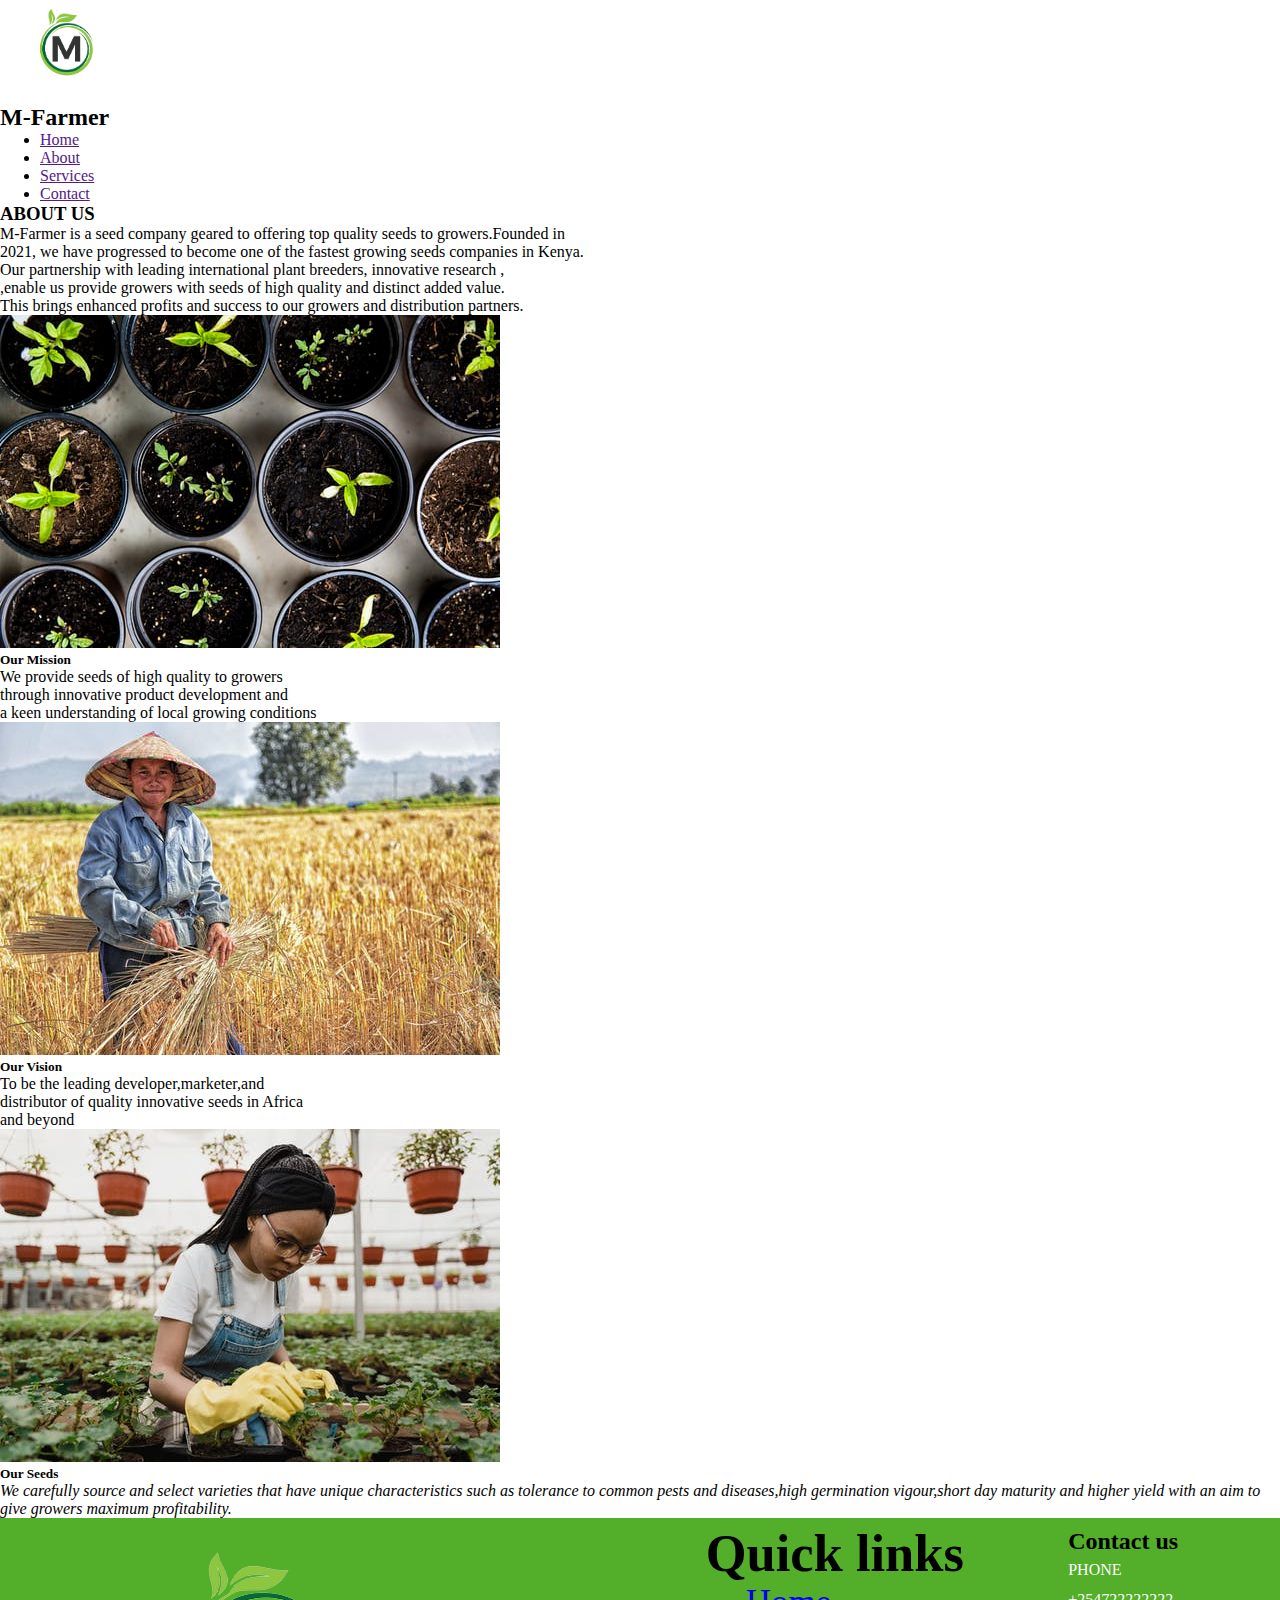
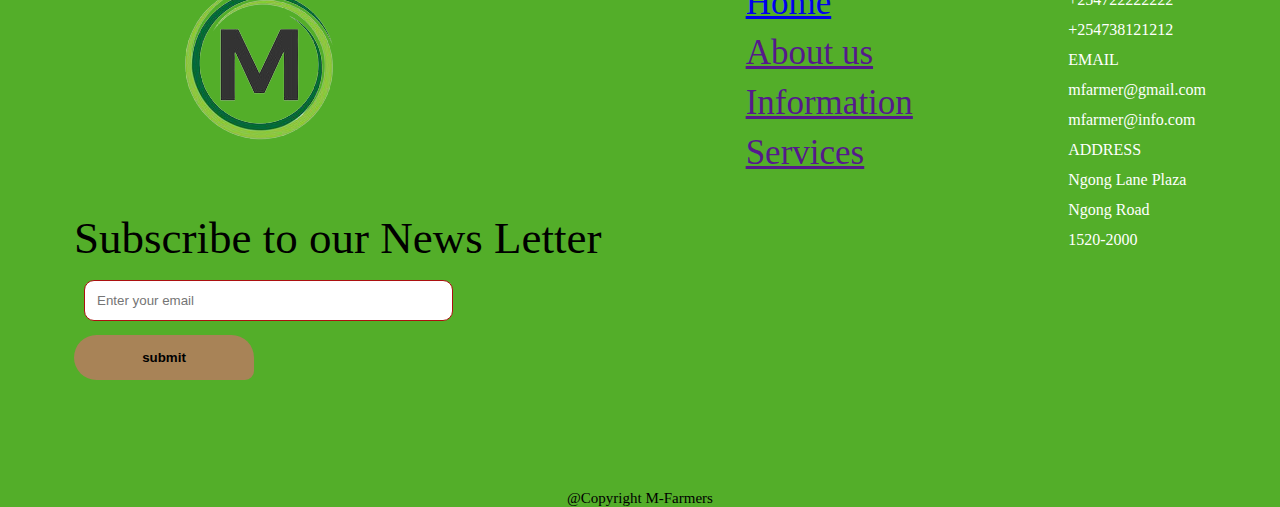
==== about.html @ 9762003d "it will" ====
<!DOCTYPE html>
<html lang="en">
<head>
    <meta charset="UTF-8">
    <meta http-equiv="X-UA-Compatible" content="IE=edge">
    <meta name="viewport" content="width=device-width, initial-scale=1.0">
    <link rel="stylesheet" href="style.css">
    <link rel="stylesheet" href="https://pro.fontawesome.com/releases/v5.10.0/css/all.css" integrity="sha384-AYmEC3Yw5cVb3ZcuHtOA93w35dYTsvhLPVnYs9eStHfGJvOvKxVfELGroGkvsg+p" crossorigin="anonymous"/>
    <title>About Us</title>
</head>
<body>
    <div class="top">
    <img src="images/logo-removebg-preview.png" alt="" height="100px">
    <h2>M-Farmer</h2>

<ul class="navlink">
                <li><a href="">Home</a> </li>
                <li><a href="">About</a> </li>
                <li><a href="">Services</a> </li>
                <li><a href="">Contact</a> </li>
               
</ul>
</div>


<div class="about">
    <h3> ABOUT US</h3>

</div>

<div class="company">
    <p class="company1">M-Farmer is a seed company geared to offering top quality seeds to growers.Founded in <br> 2021, we have progressed to become one of the fastest growing seeds companies in Kenya. <br> Our partnership with leading international plant breeders, innovative research ,<br>
         ,enable us provide growers with seeds of high quality and distinct added value.<br>This brings enhanced profits and success to our growers and distribution partners.</p>
         <img class="seed1" src="images/seedy.jpeg" alt="" >
</div>

<div class="our">
<div class="mission">
    <h5>Our Mission</h5>
    <p>We provide seeds of high quality to growers <br> through innovative product development and <br>a keen understanding of local growing conditions</p>
    <img src="images/mission.jpeg" alt="">
</div>
<div class="vision">
    <h5>Our Vision</h5>
    <p>To be the leading developer,marketer,and <br> distributor of quality innovative seeds in Africa <br>and beyond</p>
    <img src="images/vision.jpeg" alt="">
</div>
</div>

<div class="seeds">
<h5>Our Seeds</h5>
<p> <em>We carefully source and select varieties that have unique characteristics such as tolerance to common pests and diseases,high germination vigour,short day maturity and higher yield with an aim to give growers maximum profitability.</em></p>
</div>


<div class="mainfooter">
        <section class="footer">
            <div class="address">
                <img src="images/lg image.png" alt="" id="image" >
                <br>
                <div class="news">
                    Subscribe to our News Letter
                    <form>
                        <input type="text" name="email" id="email" placeholder="Enter your email">
                    </form>
                     <button class="btn">submit</button>
                </div>
            </div>
           <div class="mail">
               <h2>
                   Quick links
               </h2>
               <ul>
                   <li> <a href="#">Home</a></li>
                   <li> <a href="">About us</a></li>
                   <li> <a href="">Information</a></li>
                   <li> <a href="">Services</a></li>
               </ul>
           </div>
            <div class="call">
                <h2>Contact us</h2>
                <i class="fas fa-phone-alt phone"></i>
                <p>
                    PHONE <br>
                    +254722222222 <br>
                    +254738121212
                </p>
                <i class="fas fa-envelope-open-text email"></i>
            <p>
                EMAIL <br>
                mfarmer@gmail.com <br>
                 mfarmer@info.com
            </p>
            <i class="fas fa-map-marker-alt location"></i>
                <p>
                    ADDRESS <br>
                    Ngong Lane Plaza <br>
                    Ngong Road <br>
                    1520-2000
                </p>
            </div>
        </section>
        <div class="images">
            <a href="https://www.facebook.com/" target="/blank"> <i class="fab fa-facebook-square fb"></i></a>
            <a href="https://twitter.com/login" target="/blank"><i class="fab fa-twitter-square tw"></i></a>
          <a href="https://www.instagram.com/accounts/login/" target="/blank"> <i class="fab fa-instagram tw"></i></a>
   
        </div>
        <p class="copyrite">
            @Copyright M-Farmers
        </p>
    </div>



</body>
</html>
---- style.css ----
*{
    margin: 0%;
}
nav{
    display: flex ;
    justify-content: space-between;
    margin-bottom: 3px;
    background-color: #53AE29;
    position: sticky;
}
.nav-bar ul{
    display: flex;
    justify-content: space-around;
}
.nav-bar li{
    padding-right: 40px;
    padding-top: 30px;
    list-style: none;
    font-size: 26px;
    margin-right: 0%;
}
.header_logo{
    display: flex;
    justify-content: space-around;
}
.header_logo h3{
    font-size: 30px;
    margin-top: 30px;
    
}
.landmap{
    display: flex;
    justify-content: space-between;
}
.description{
  font-size: 36px;
}
.description h5{
    margin-left: 40px;
    margin-top: 10px;
}
.description p{
    margin-top: 20px;
}
.content2{
    display: flex;
    justify-content: space-between;
    margin: 0px 200px 0px 200px;
}
.content{
    background-color: #EBDFD1;

}
.content h4{
    text-align: center;
    padding: 40px;
    font-size: 26px;
}
.box{
    margin-top: 100px;
    border: 2px solid black;
    margin-bottom: 20px;
    padding: 10px;
    
}
.center-box{
    border: solid 2px black;
    margin-top: 80px;
    padding: 10px;
}
.inner{
    display: flex;
    justify-content: space-between;
    font-size: 35px;
}
.main{
    background-color: #EBDFD1;
    padding-top: 100px;
}
.main h5{
   text-align: center; 
   margin-top: 50px;
   font-size: 30px;
   padding: 20px;
}
.final h3{
    text-align: center;
    
}

.store{
    display: flex;
    justify-content: space-between;
    margin: 20px 80px 0px 80px;
}
.box2{
    border-radius: 20px;
    box-shadow: 2px 2px 5px grey;

} 
botton:hover{
     color:#53AE29;;
    background-color: #EBDFD1;
}
.final button{
    margin: 50px 600px 30px 500px;
    padding: 10px 50px 10px 70px;
    text-align: center;
    border-radius: 10px;
    background-color: #A88357;
    border: none;
}
.mainfooter{
    background-color: #53AE29;
}
.footer{
    display: flex;
    flex-direction: row;
    justify-content: space-between;
    padding: 10px;
    margin: 0 5%;
}
.footer .address .location{
    font-size: 35px;
}
.footer .mail{
    font-size: 35px;
    line-height: 50px;
}
.footer .mail .email{
    font-size: 35px;
}
.footer .call .phone{
    font-size: 35px;
}
.footer p{
    line-height: 30px;
    padding-bottom: 0px;
    color: white;
}
.images{
    display: flex;
    flex-direction: row;
    justify-content: space-evenly ;
    padding: 50px;
    margin: 0% 40%;
}
.images:hover{
    color: #A88357;
}
.mainfooter .copyrite{
   text-align: center;
    font-size: 15px;
}
#image{
    margin-right: 30px;
}
.footer .news{
    font-size: 45px;
}
.mail ul{
    list-style: none;
}
.mail ul li {
    text-decoration: none;
}
.btn{
    padding: 15px 45px;
    border-radius:  25px 25px 10px 25px;
    background-color: #A88357;
    border: none;
    font-weight: bold;
    width: 180px;
}
input[type=text], textarea {
    width: 70%;
    padding: 12px;
    border: 1px solid rgb(172, 16, 16);
    border-radius: 10px;
    box-sizing: border-box;
    margin-top: 6px;
    margin-left: 10px;
    }
    .btn:hover{
    color:#53AE29;;
    background-color: #EBDFD1;
}
.fb{
    font-size: 50px;
    color: black;
}
.ig{
    font-size: 50px;
    color: purple;
}
.tw{
    font-size: 50px;
    color:black;
    
}
.location{
    font-size:50px;
}
.email{
    font-size: 50px;
}
.phone{
    font-size: 50px;
}
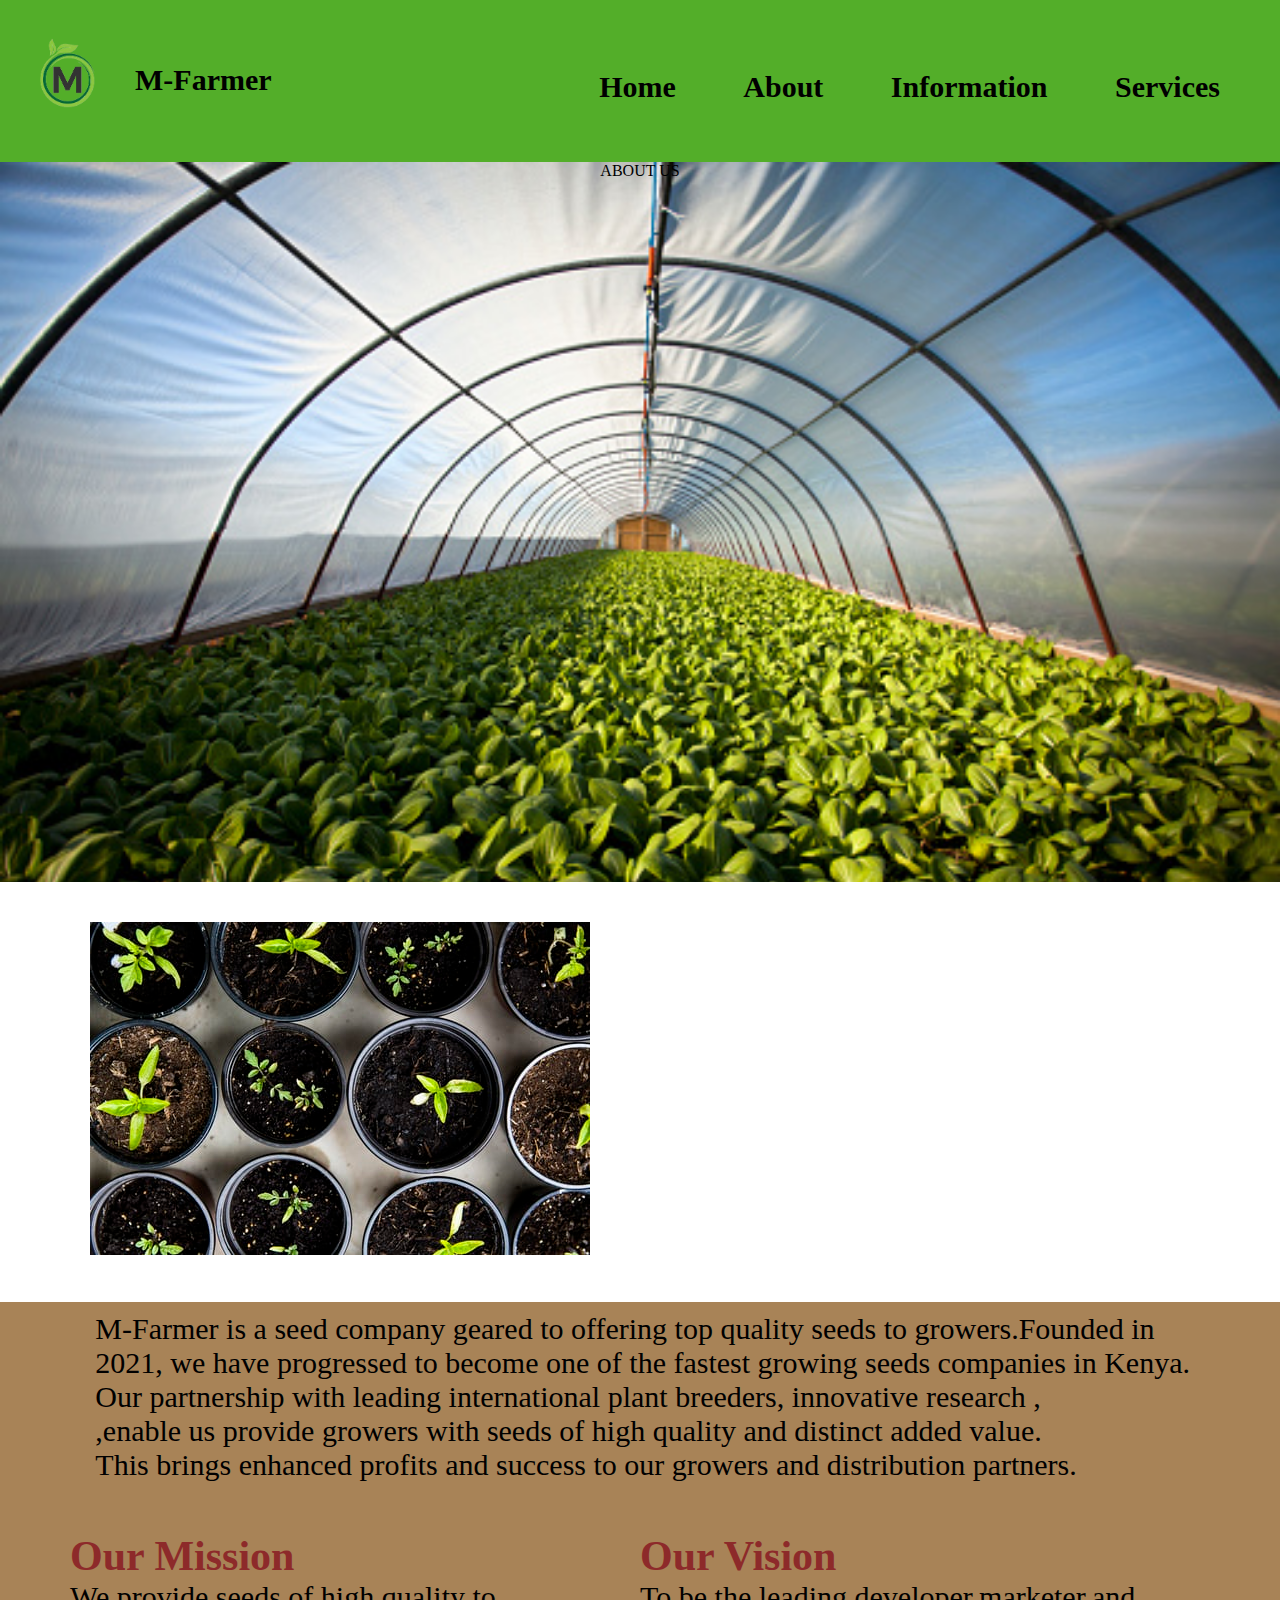
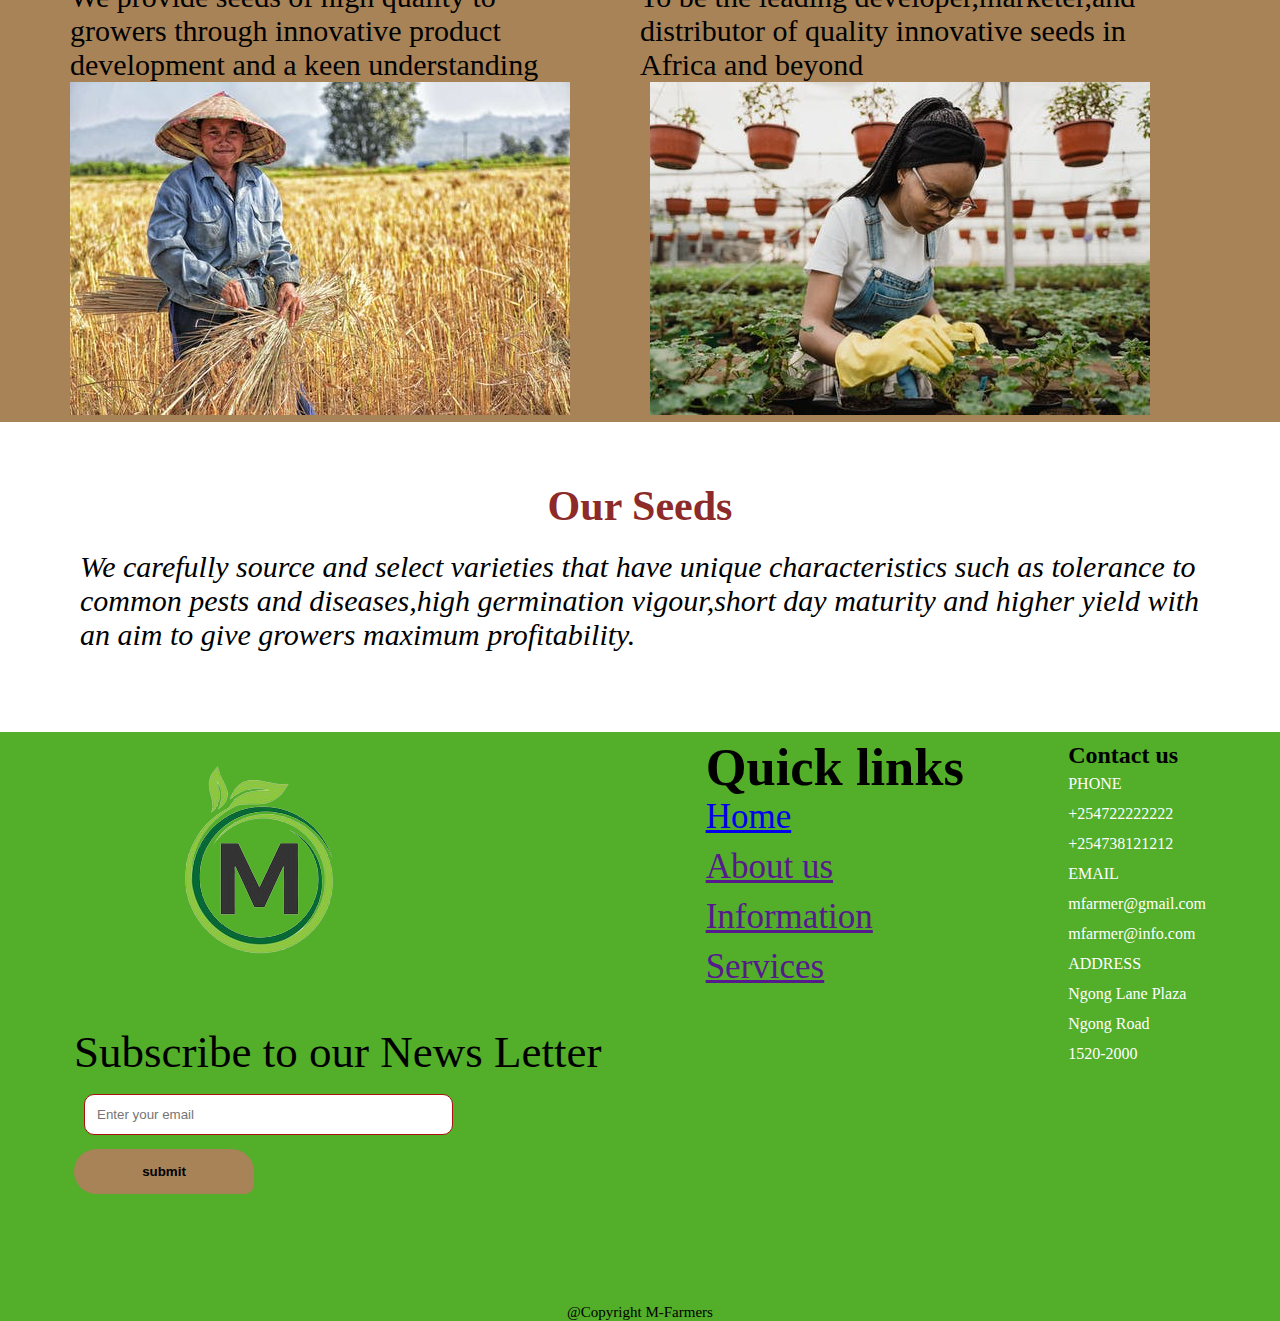
==== commit 62f4411e: "merge" ====
--- a/about.html
+++ b/about.html
@@ -1,48 +1,53 @@
 <!DOCTYPE html>
 <html lang="en">
 <head>
+
     <meta charset="UTF-8">
     <meta http-equiv="X-UA-Compatible" content="IE=edge">
     <meta name="viewport" content="width=device-width, initial-scale=1.0">
-    <link rel="stylesheet" href="style.css">
+    <link rel="stylesheet" href="index.css">
     <link rel="stylesheet" href="https://pro.fontawesome.com/releases/v5.10.0/css/all.css" integrity="sha384-AYmEC3Yw5cVb3ZcuHtOA93w35dYTsvhLPVnYs9eStHfGJvOvKxVfELGroGkvsg+p" crossorigin="anonymous"/>
     <title>About Us</title>
 </head>
 <body>
-    <div class="top">
-    <img src="images/logo-removebg-preview.png" alt="" height="100px">
-    <h2>M-Farmer</h2>
-
-<ul class="navlink">
-                <li><a href="">Home</a> </li>
-                <li><a href="">About</a> </li>
-                <li><a href="">Services</a> </li>
-                <li><a href="">Contact</a> </li>
-               
-</ul>
-</div>
+    <div class="container">
+        
+        <img src="images/logo-removebg-preview (1).png" width="135px" class="logo" alt="">
+        <h3 class="logo">M-Farmer </h3>
+       
+       <nav>
+           <ul style="text-decoration: none; color: black">
+               <li> <a href="index.html">Home</a> </li>
+               <li> <a href="about.html">About</a> </li>
+               <li> <a href="information.html">Information</a> </li>
+               <li> <a href="services.html">Services</a> </li>
+           </ul>
+       </nav>
+       
+   </div>
 
 
 <div class="about">
-    <h3> ABOUT US</h3>
+    <p>ABOUT US</p> 
 
 </div>
 
 <div class="company">
+    <img class="seed1" src="images/seedy.jpeg" alt="" >
     <p class="company1">M-Farmer is a seed company geared to offering top quality seeds to growers.Founded in <br> 2021, we have progressed to become one of the fastest growing seeds companies in Kenya. <br> Our partnership with leading international plant breeders, innovative research ,<br>
          ,enable us provide growers with seeds of high quality and distinct added value.<br>This brings enhanced profits and success to our growers and distribution partners.</p>
-         <img class="seed1" src="images/seedy.jpeg" alt="" >
+         
 </div>
 
 <div class="our">
 <div class="mission">
     <h5>Our Mission</h5>
-    <p>We provide seeds of high quality to growers <br> through innovative product development and <br>a keen understanding of local growing conditions</p>
+    <p>We provide seeds of high quality to <br> growers through innovative product <br> development and a keen understanding <br of local growing conditions</p>
     <img src="images/mission.jpeg" alt="">
 </div>
 <div class="vision">
     <h5>Our Vision</h5>
-    <p>To be the leading developer,marketer,and <br> distributor of quality innovative seeds in Africa <br>and beyond</p>
+    <p>To be the leading developer,marketer,and <br> distributor of quality innovative seeds in <br> Africa and beyond</p>
     <img src="images/vision.jpeg" alt="">
 </div>
 </div>
--- a/index.css
+++ b/index.css
@@ -0,0 +1,221 @@
+* {
+    margin: 0px;
+    padding: 0px;
+    box-sizing: border-box;
+}.container{
+  
+    background-color:#53AE29;
+  
+    width: 100%;
+    padding: 0px;
+    
+}
+.container::after{
+    content: '';
+    display: table;
+    clear: both;
+}
+
+.container .logo{
+    display: inline-block;
+    float: left;
+    padding: 30px 0px;
+    font-size: 30px;
+    
+    
+}
+
+.container h3{
+    
+    margin-top: 33px;
+}
+.container nav{
+
+    float: right;
+    font-size: 30px;
+    margin-top: 40px;
+   
+    
+}
+
+.container nav ul{
+    padding: 30px;
+    list-style: none;
+    font-weight: bold;
+    
+}
+
+.container nav ul li{
+    display: inline-block;
+    padding:  0px 30px;
+    
+}
+.container nav ul a{
+    text-decoration: none;
+    color: black;
+}
+
+.container nav ul a:hover{
+    color: #A88357;
+    background-color: #EBDFD1;
+}
+.about{
+    background-image: url("images/greenhouse.jpg");
+    background-repeat: no-repeat;
+    background-size: cover;
+    height: 80vh;
+    width:100% ;
+    text-align: center;
+    color: white;
+}
+.about h3 {
+    padding: 580px;
+    font-weight: bold;
+    font-size: 60px;
+}
+.company{
+    padding: 40px;
+    font-size: 30px;
+    font-weight:initial;
+}
+.seed1{
+   margin-left: 50px;
+   
+}
+.company1{
+    padding: 50px;
+    float: right;
+}
+.about{
+    color:black;
+    
+}
+
+.our{
+    background-color: #A88357;
+}
+.mission h5{
+    color: #8D2A2A;
+    font-size: 42px;
+}
+.mission img{
+    margin-left: 0px;
+}
+ .vision h5 {
+    color: #8D2A2A;
+    font-size: 42px;
+ }
+ .vision img{
+     margin-left: 10px;
+ }
+.mission{
+    padding-left: 0px;
+    font-size: 30px;
+    margin-left: 70px;
+}
+.vision{
+   float: right;
+    font-size:30px;
+   margin-top: -490px;
+   padding-right: 50px;
+   margin-right: 80px;
+}
+.seeds{
+    padding: 60px;
+    font-size: 30px;
+}
+.seeds p{
+    padding: 20px;
+}
+.seeds h5{
+    color: #8D2A2A;
+    font-size: 42px;
+    text-align: center;
+}
+.mainfooter{
+    background-color: #53AE29;
+}
+.footer{
+    display: flex;
+    flex-direction: row;
+    justify-content: space-between;
+    padding: 10px;
+    margin: 0 5%;
+}
+.footer .address .location{
+    font-size: 35px;
+}
+.footer .mail{
+    font-size: 35px;
+    line-height: 50px;
+}
+.footer .mail .email{
+    font-size: 35px;
+}
+.footer .call .phone{
+    font-size: 35px;
+}
+.footer p{
+    line-height: 30px;
+    padding-bottom: 0px;
+    color: white;
+}
+.images{
+    display: flex;
+    flex-direction: row;
+    justify-content: space-evenly ;
+    padding: 50px;
+    margin: 0% 40%;
+}
+.images:hover{
+    color: #A88357;
+}
+.mainfooter .copyrite{
+   text-align: center;
+    font-size: 15px;
+}
+#image{
+    margin-right: 30px;
+}
+.footer .news{
+    font-size: 45px;
+}
+.mail ul{
+    list-style: none;
+}
+.mail ul li {
+    text-decoration: none;
+}
+.fb{
+    font-size: 50px;
+    color: black;
+}
+.ig{
+    font-size: 50px;
+    color: purple;
+}
+.tw{
+    font-size: 50px;
+    color:black;
+}
+.btn{
+    padding: 15px 45px;
+    border-radius:  25px 25px 10px 25px;
+    background-color: #A88357;
+    border: none;
+    font-weight: bold;
+    width: 180px;
+}
+ .btn:hover{
+    color:#53AE29;;
+    background-color: #EBDFD1;
+}
+input[type=text], textarea {
+    width: 70%;
+    padding: 12px;
+    border: 1px solid rgb(172, 16, 16);
+    border-radius: 10px;
+    box-sizing: border-box;
+    margin-top: 6px;
+    margin-left: 10px;
+    }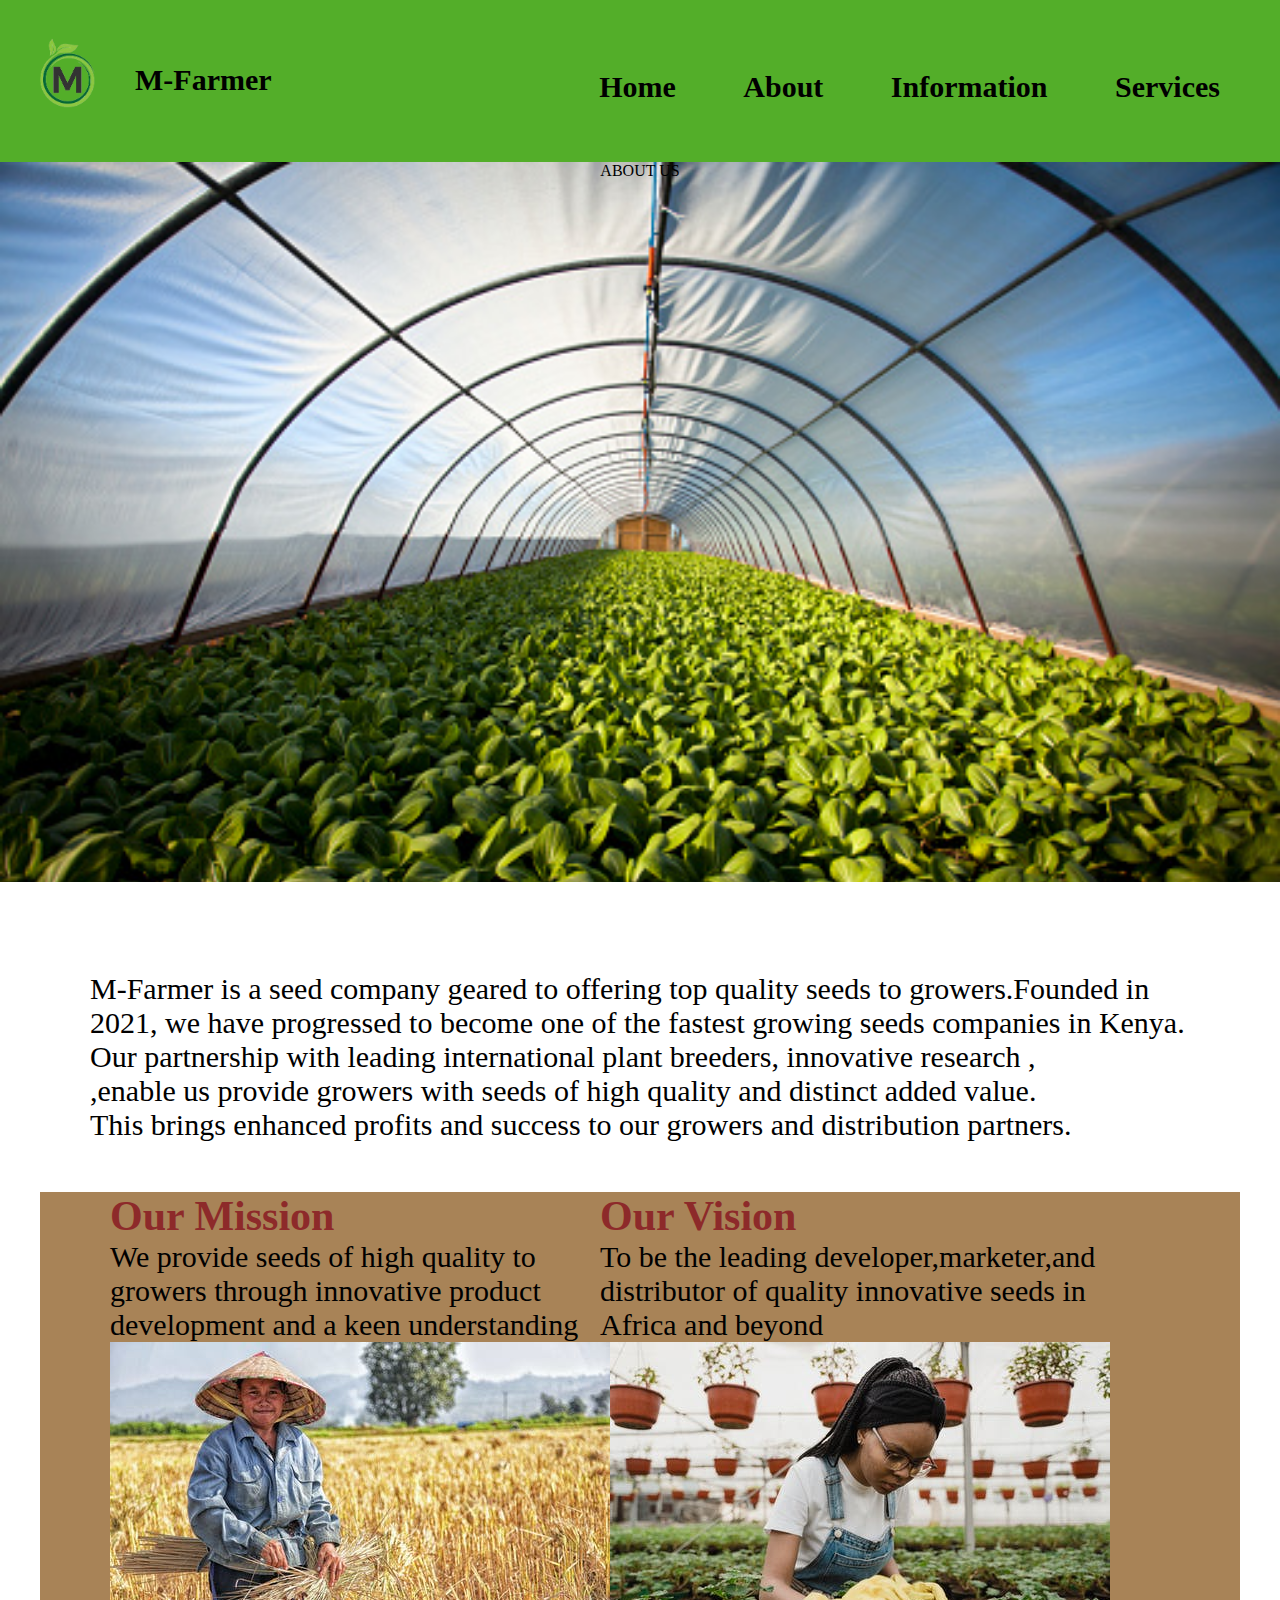
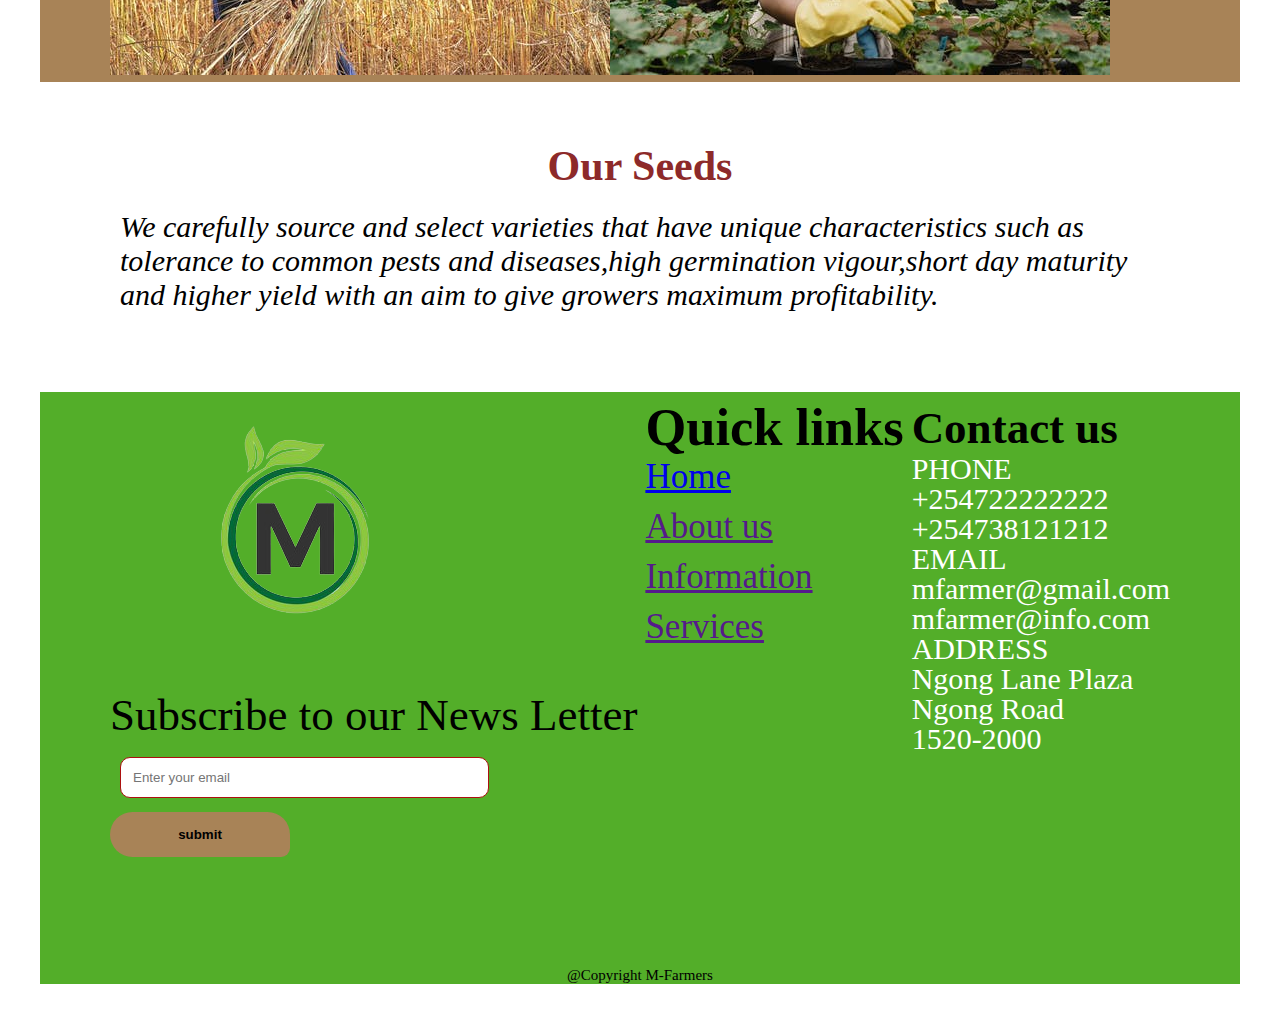
==== commit 8234d375: "about" ====
--- a/about.html
+++ b/about.html
@@ -33,11 +33,10 @@
 </div>
 
 <div class="company">
-    <img class="seed1" src="images/seedy.jpeg" alt="" >
+    
     <p class="company1">M-Farmer is a seed company geared to offering top quality seeds to growers.Founded in <br> 2021, we have progressed to become one of the fastest growing seeds companies in Kenya. <br> Our partnership with leading international plant breeders, innovative research ,<br>
          ,enable us provide growers with seeds of high quality and distinct added value.<br>This brings enhanced profits and success to our growers and distribution partners.</p>
          
-</div>
 
 <div class="our">
 <div class="mission">
--- a/index.css
+++ b/index.css
@@ -84,7 +84,7 @@
 }
 .company1{
     padding: 50px;
-    float: right;
+   
 }
 .about{
     color:black;
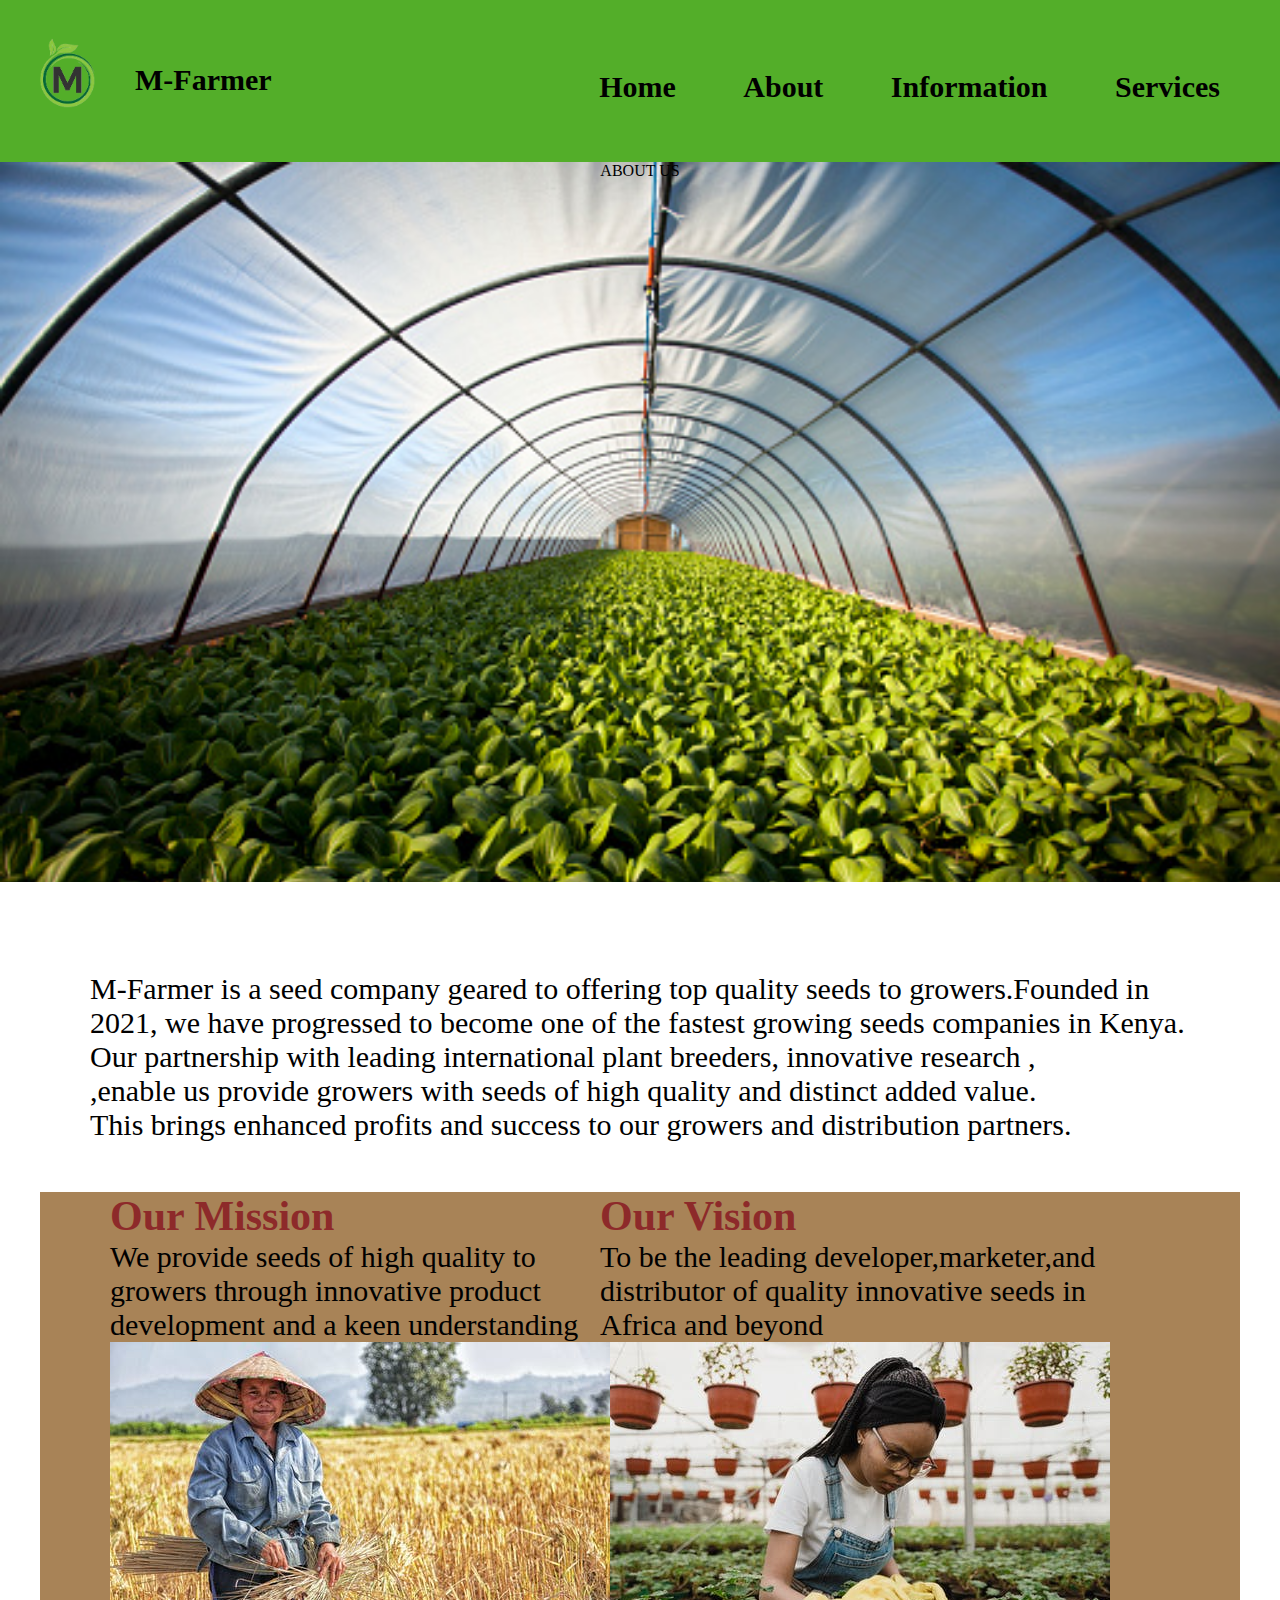
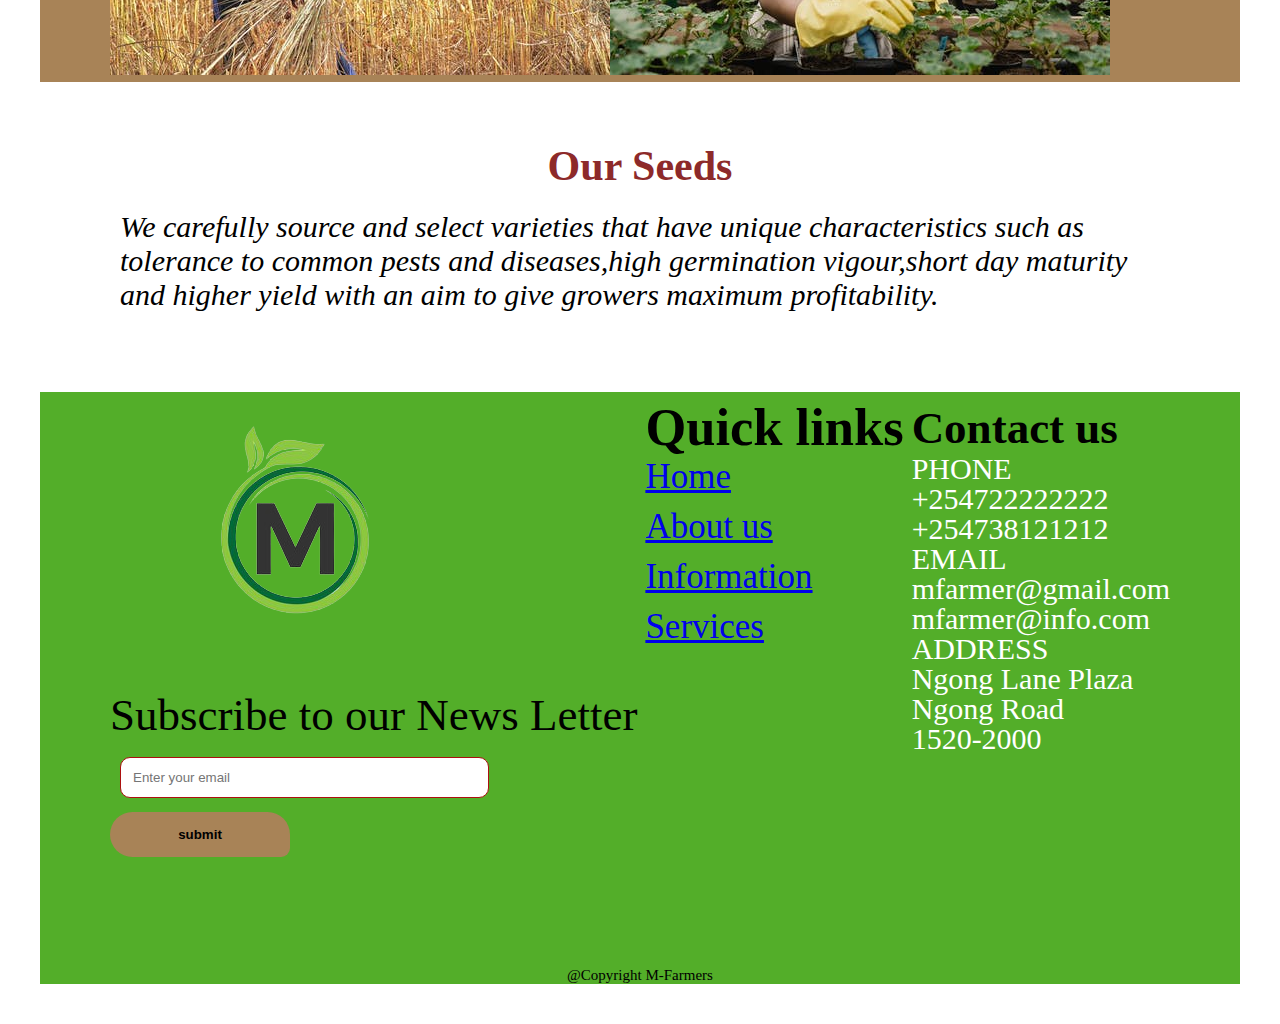
==== commit 45dc4d8b: "It will modify" ====
--- a/about.html
+++ b/about.html
@@ -8,6 +8,9 @@
     <link rel="stylesheet" href="index.css">
     <link rel="stylesheet" href="https://pro.fontawesome.com/releases/v5.10.0/css/all.css" integrity="sha384-AYmEC3Yw5cVb3ZcuHtOA93w35dYTsvhLPVnYs9eStHfGJvOvKxVfELGroGkvsg+p" crossorigin="anonymous"/>
     <title>About Us</title>
+    <style>
+        @import url('https://fonts.googleapis.com/css2?family=Poppins:wght@100&family=Roboto:ital,wght@0,300;1,400&display=swap');
+        </style>
 </head>
 <body>
     <div class="container">
@@ -75,34 +78,34 @@
                    Quick links
                </h2>
                <ul>
-                   <li> <a href="#">Home</a></li>
-                   <li> <a href="">About us</a></li>
-                   <li> <a href="">Information</a></li>
-                   <li> <a href="">Services</a></li>
+                   <li> <a href="index.html">Home</a></li>
+                   <li> <a href="about.html">About us</a></li>
+                   <li> <a href="information.html">Information</a></li>
+                   <li> <a href="services.html">Services</a></li>
                </ul>
            </div>
-            <div class="call">
-                <h2>Contact us</h2>
-                <i class="fas fa-phone-alt phone"></i>
-                <p>
-                    PHONE <br>
-                    +254722222222 <br>
-                    +254738121212
-                </p>
-                <i class="fas fa-envelope-open-text email"></i>
+           <div class="call">
+            <h2>Contact us</h2>
+            <a href="https://www.truecaller.com/" target="_blank"><i class="fas fa-phone-alt phone"></i></a>
             <p>
-                EMAIL <br>
-                mfarmer@gmail.com <br>
-                 mfarmer@info.com
+                PHONE <br>
+                +254722222222 <br>
+                +254738121212
             </p>
-            <i class="fas fa-map-marker-alt location"></i>
-                <p>
-                    ADDRESS <br>
-                    Ngong Lane Plaza <br>
-                    Ngong Road <br>
-                    1520-2000
-                </p>
-            </div>
+            <a href="https://accounts.google.com/b/1/AddMailService" target="_blank"><i class="fas fa-envelope-open-text email"></i></a>
+        <p>
+            EMAIL <br>
+            mfarmer@gmail.com <br>
+             mfarmer@info.com
+        </p>
+       <a href="https://maps.google.com/" target="_blank"> <i class="fas fa-map-marker-alt location"></i></a>
+            <p>
+                ADDRESS <br>
+                Ngong Lane Plaza <br>
+                Ngong Road <br>
+                1520-2000
+            </p>
+        </div>
         </section>
         <div class="images">
             <a href="https://www.facebook.com/" target="/blank"> <i class="fab fa-facebook-square fb"></i></a>
--- a/index.css
+++ b/index.css
@@ -218,4 +218,16 @@
     box-sizing: border-box;
     margin-top: 6px;
     margin-left: 10px;
-    }+    }
+
+    .location{
+        font-size:50px;
+    }
+    .email{
+        font-size: 50px;
+    }
+    .phone{
+        font-size: 50px;
+    }
+    
+    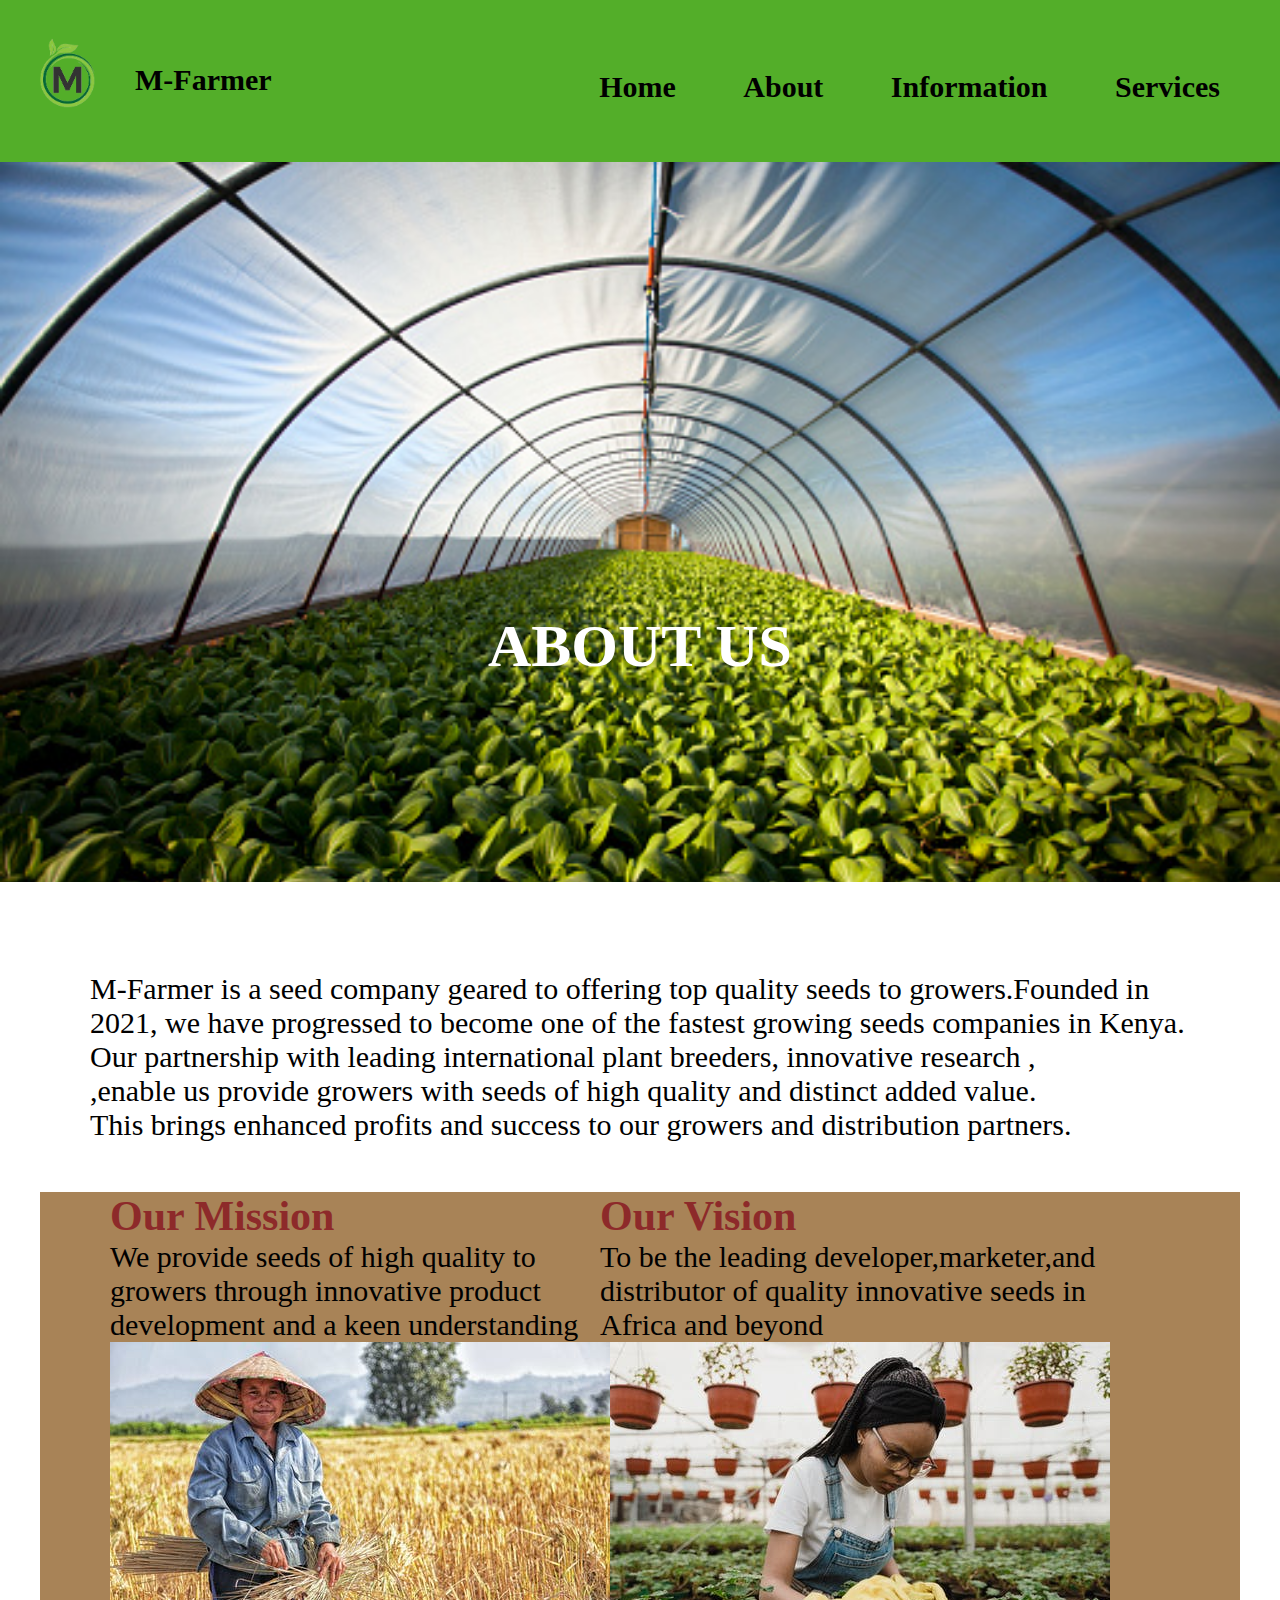
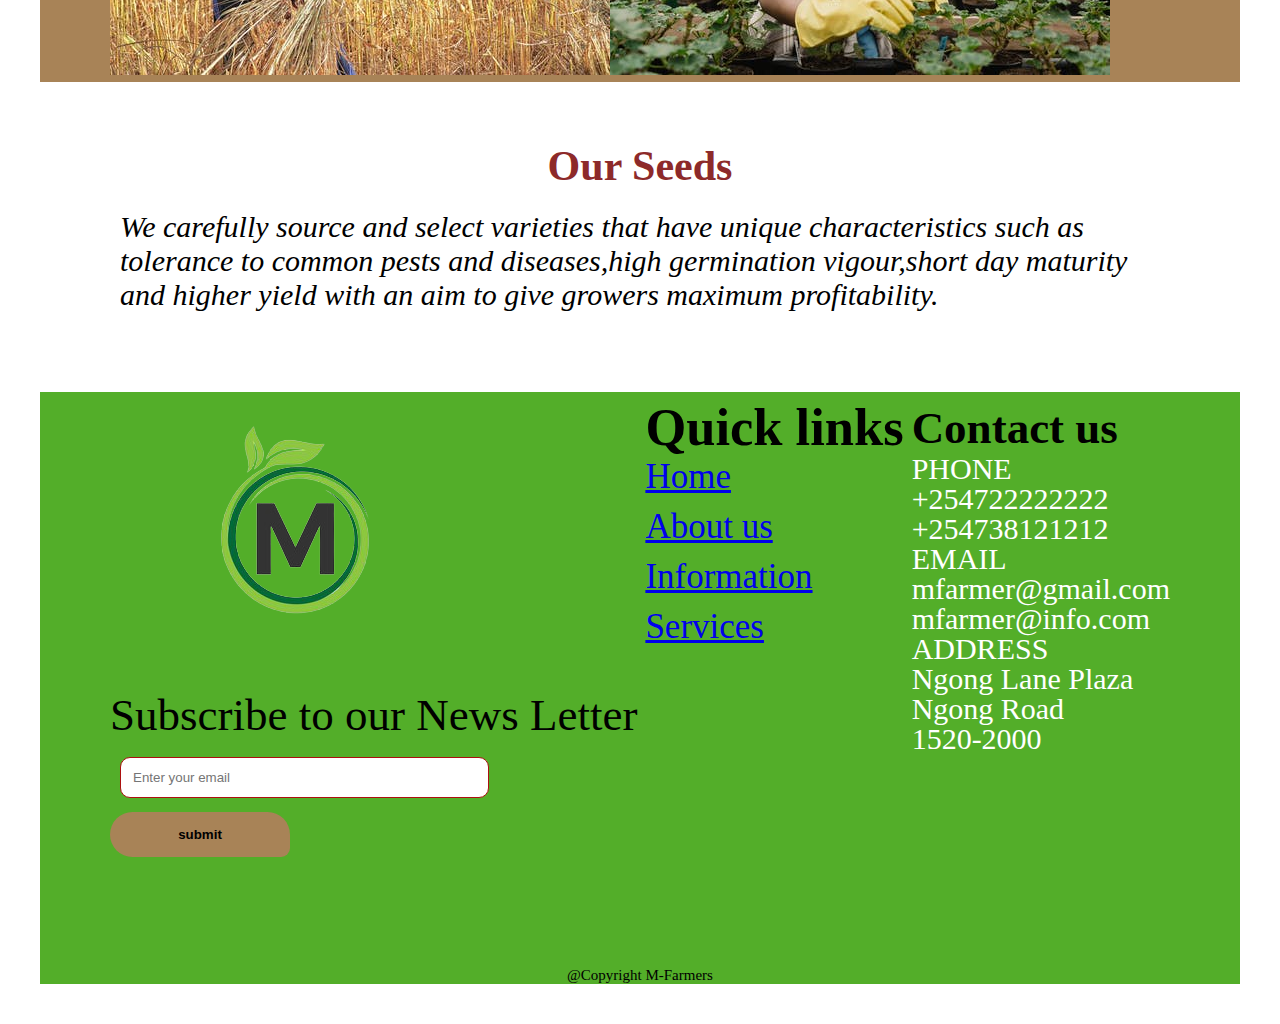
==== commit 856b1cd5: "css modify" ====
--- a/about.html
+++ b/about.html
@@ -24,6 +24,8 @@
                <li> <a href="about.html">About</a> </li>
                <li> <a href="information.html">Information</a> </li>
                <li> <a href="services.html">Services</a> </li>
+
+               
            </ul>
        </nav>
        
@@ -95,7 +97,7 @@
             <a href="https://accounts.google.com/b/1/AddMailService" target="_blank"><i class="fas fa-envelope-open-text email"></i></a>
         <p>
             EMAIL <br>
-            mfarmer@gmail.com <br>
+             mfarmer@gmail.com <br>
              mfarmer@info.com
         </p>
        <a href="https://maps.google.com/" target="_blank"> <i class="fas fa-map-marker-alt location"></i></a>
--- a/index.css
+++ b/index.css
@@ -66,12 +66,19 @@
     height: 80vh;
     width:100% ;
     text-align: center;
+    font-weight: bold;
+   
+}
+.about p{
     color: white;
+    font-size: 60px;
+    padding: 450px;
 }
 .about h3 {
     padding: 580px;
     font-weight: bold;
     font-size: 60px;
+    
 }
 .company{
     padding: 40px;
@@ -143,7 +150,7 @@
     margin: 0 5%;
 }
 .footer .address .location{
-    font-size: 35px;
+    font-size: 34px;
 }
 .footer .mail{
     font-size: 35px;
@@ -219,15 +226,3 @@
     margin-top: 6px;
     margin-left: 10px;
     }
-
-    .location{
-        font-size:50px;
-    }
-    .email{
-        font-size: 50px;
-    }
-    .phone{
-        font-size: 50px;
-    }
-    
-    